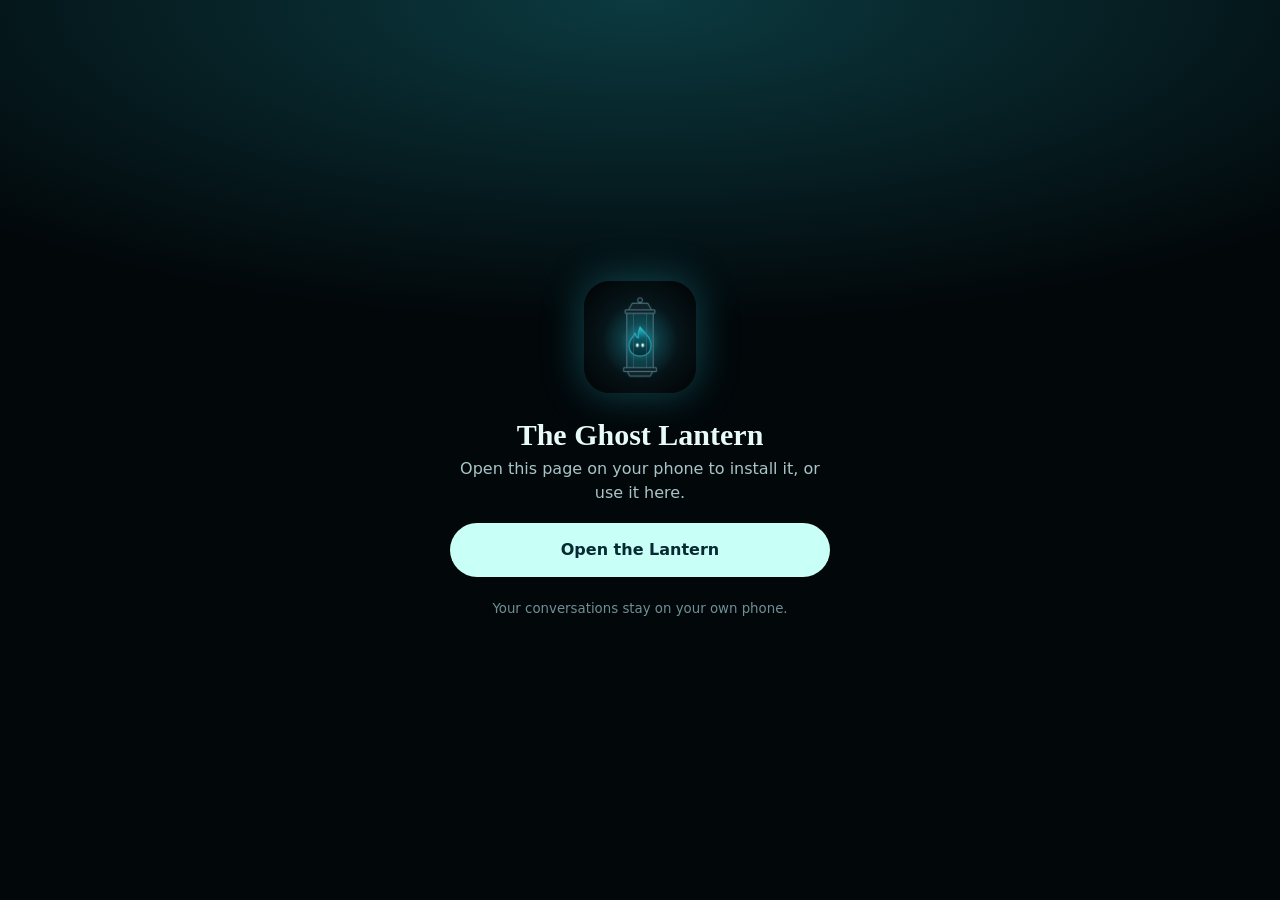
==== site/get/index.html @ 004aa5e4 "Publish the Ghost Lantern" ====
<!doctype html>
<html lang="en"><head><meta charset="utf-8"><meta name="viewport" content="width=device-width, initial-scale=1, viewport-fit=cover">
<title>Get the Ghost Lantern</title><meta name="robots" content="noindex"><link rel="apple-touch-icon" href="../icon-192.png">
<style>
:root { --night: #02070a; --ink: #e8fbf8; --soft: #a9c4c8; --mist: #6f8f96; --eye: #c8fff6; --deep: #062a33; color-scheme: dark; }
body { margin: 0; min-height: 100dvh; background: radial-gradient(120% 60% at 50% 0%, #0b3a40, transparent 60%), var(--night); color: var(--ink); font: 16px/1.5 system-ui, -apple-system, "Segoe UI", sans-serif; display: grid; place-items: center; }
main { width: min(420px, 100%); box-sizing: border-box; padding: 32px max(20px, env(safe-area-inset-left)); text-align: center; }
img { width: 112px; height: 112px; border-radius: 26px; box-shadow: 0 0 40px rgba(44,198,214,.35); }
h1 { margin: 18px 0 4px; font: 600 30px/1.15 Georgia, "Times New Roman", serif; }
p { margin: 0 0 18px; color: var(--soft); }
a.go { display: block; margin: 0 0 22px; padding: 15px; border-radius: 28px; background: var(--eye); color: var(--deep); font-weight: 600; text-decoration: none; }
ol { margin: 0; padding-left: 22px; text-align: left; color: var(--soft); display: grid; gap: 8px; }
small { display: block; margin-top: 22px; color: var(--mist); }
[hidden] { display: none !important; }
</style></head><body><main>
<img src="../icon-512.png" alt="">
<h1>The Ghost Lantern</h1>
<section id="android" hidden>
  <p>Get the Android app.</p>
  <a class="go" href="https://github.com/frnndsjack09/ghost-lantern/releases/latest/download/Ghost-Lantern.apk">Download the app</a>
  <ol><li>Open the downloaded file (Chrome shows it at the bottom, or look in Downloads).</li><li>If asked, allow Chrome to install apps, then tap Install.</li><li>If Play Protect warns about an unknown app, tap "Install anyway". It's a private app, not from the Play Store.</li></ol>
</section>
<section id="iphone" hidden>
  <p>On iPhone, add the Lantern to your Home Screen.</p>
  <a class="go" href="../">Open the Lantern</a>
  <ol><li>Open it in Safari.</li><li>Tap Share, then Add to Home Screen.</li><li>Open it from the lantern icon on your Home Screen.</li></ol>
</section>
<section id="other" hidden>
  <p>Open this page on your phone to install it, or use it here.</p>
  <a class="go" href="../">Open the Lantern</a>
</section>
<small>Your conversations stay on your own phone.</small>
</main>
<script>
var ua = navigator.userAgent, ios = /iPhone|iPad|iPod/.test(ua) || (navigator.platform === "MacIntel" && navigator.maxTouchPoints > 1);
document.getElementById(/Android/i.test(ua) ? "android" : ios ? "iphone" : "other").hidden = false;
</script></body></html>
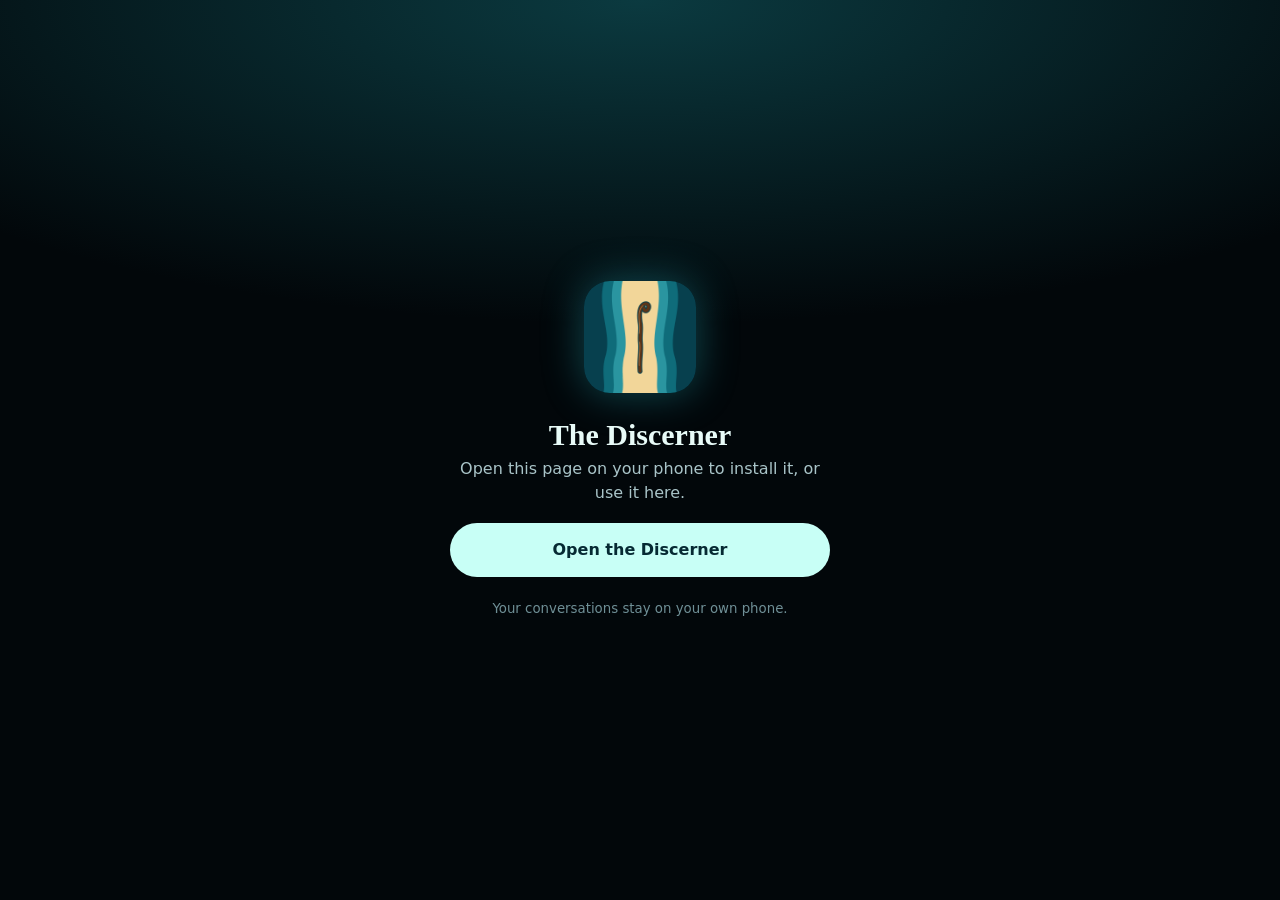
==== commit 3cb6e6ee: "Publish the Discerner" ====
--- a/site/get/index.html
+++ b/site/get/index.html
@@ -1,6 +1,6 @@
 <!doctype html>
 <html lang="en"><head><meta charset="utf-8"><meta name="viewport" content="width=device-width, initial-scale=1, viewport-fit=cover">
-<title>Get the Ghost Lantern</title><meta name="robots" content="noindex"><link rel="apple-touch-icon" href="../icon-192.png">
+<title>Get the Discerner</title><meta name="robots" content="noindex"><link rel="apple-touch-icon" href="../icon-192.png">
 <style>
 :root { --night: #02070a; --ink: #e8fbf8; --soft: #a9c4c8; --mist: #6f8f96; --eye: #c8fff6; --deep: #062a33; color-scheme: dark; }
 body { margin: 0; min-height: 100dvh; background: radial-gradient(120% 60% at 50% 0%, #0b3a40, transparent 60%), var(--night); color: var(--ink); font: 16px/1.5 system-ui, -apple-system, "Segoe UI", sans-serif; display: grid; place-items: center; }
@@ -14,20 +14,20 @@
 [hidden] { display: none !important; }
 </style></head><body><main>
 <img src="../icon-512.png" alt="">
-<h1>The Ghost Lantern</h1>
+<h1>The Discerner</h1>
 <section id="android" hidden>
   <p>Get the Android app.</p>
   <a class="go" href="https://github.com/frnndsjack09/ghost-lantern/releases/latest/download/Ghost-Lantern.apk">Download the app</a>
   <ol><li>Open the downloaded file (Chrome shows it at the bottom, or look in Downloads).</li><li>If asked, allow Chrome to install apps, then tap Install.</li><li>If Play Protect warns about an unknown app, tap "Install anyway". It's a private app, not from the Play Store.</li></ol>
 </section>
 <section id="iphone" hidden>
-  <p>On iPhone, add the Lantern to your Home Screen.</p>
-  <a class="go" href="../">Open the Lantern</a>
-  <ol><li>Open it in Safari.</li><li>Tap Share, then Add to Home Screen.</li><li>Open it from the lantern icon on your Home Screen.</li></ol>
+  <p>On iPhone, add the Discerner to your Home Screen.</p>
+  <a class="go" href="../">Open the Discerner</a>
+  <ol><li>Open it in Safari.</li><li>Tap Share, then Add to Home Screen.</li><li>Open it from the Discerner icon on your Home Screen.</li></ol>
 </section>
 <section id="other" hidden>
   <p>Open this page on your phone to install it, or use it here.</p>
-  <a class="go" href="../">Open the Lantern</a>
+  <a class="go" href="../">Open the Discerner</a>
 </section>
 <small>Your conversations stay on your own phone.</small>
 </main>
